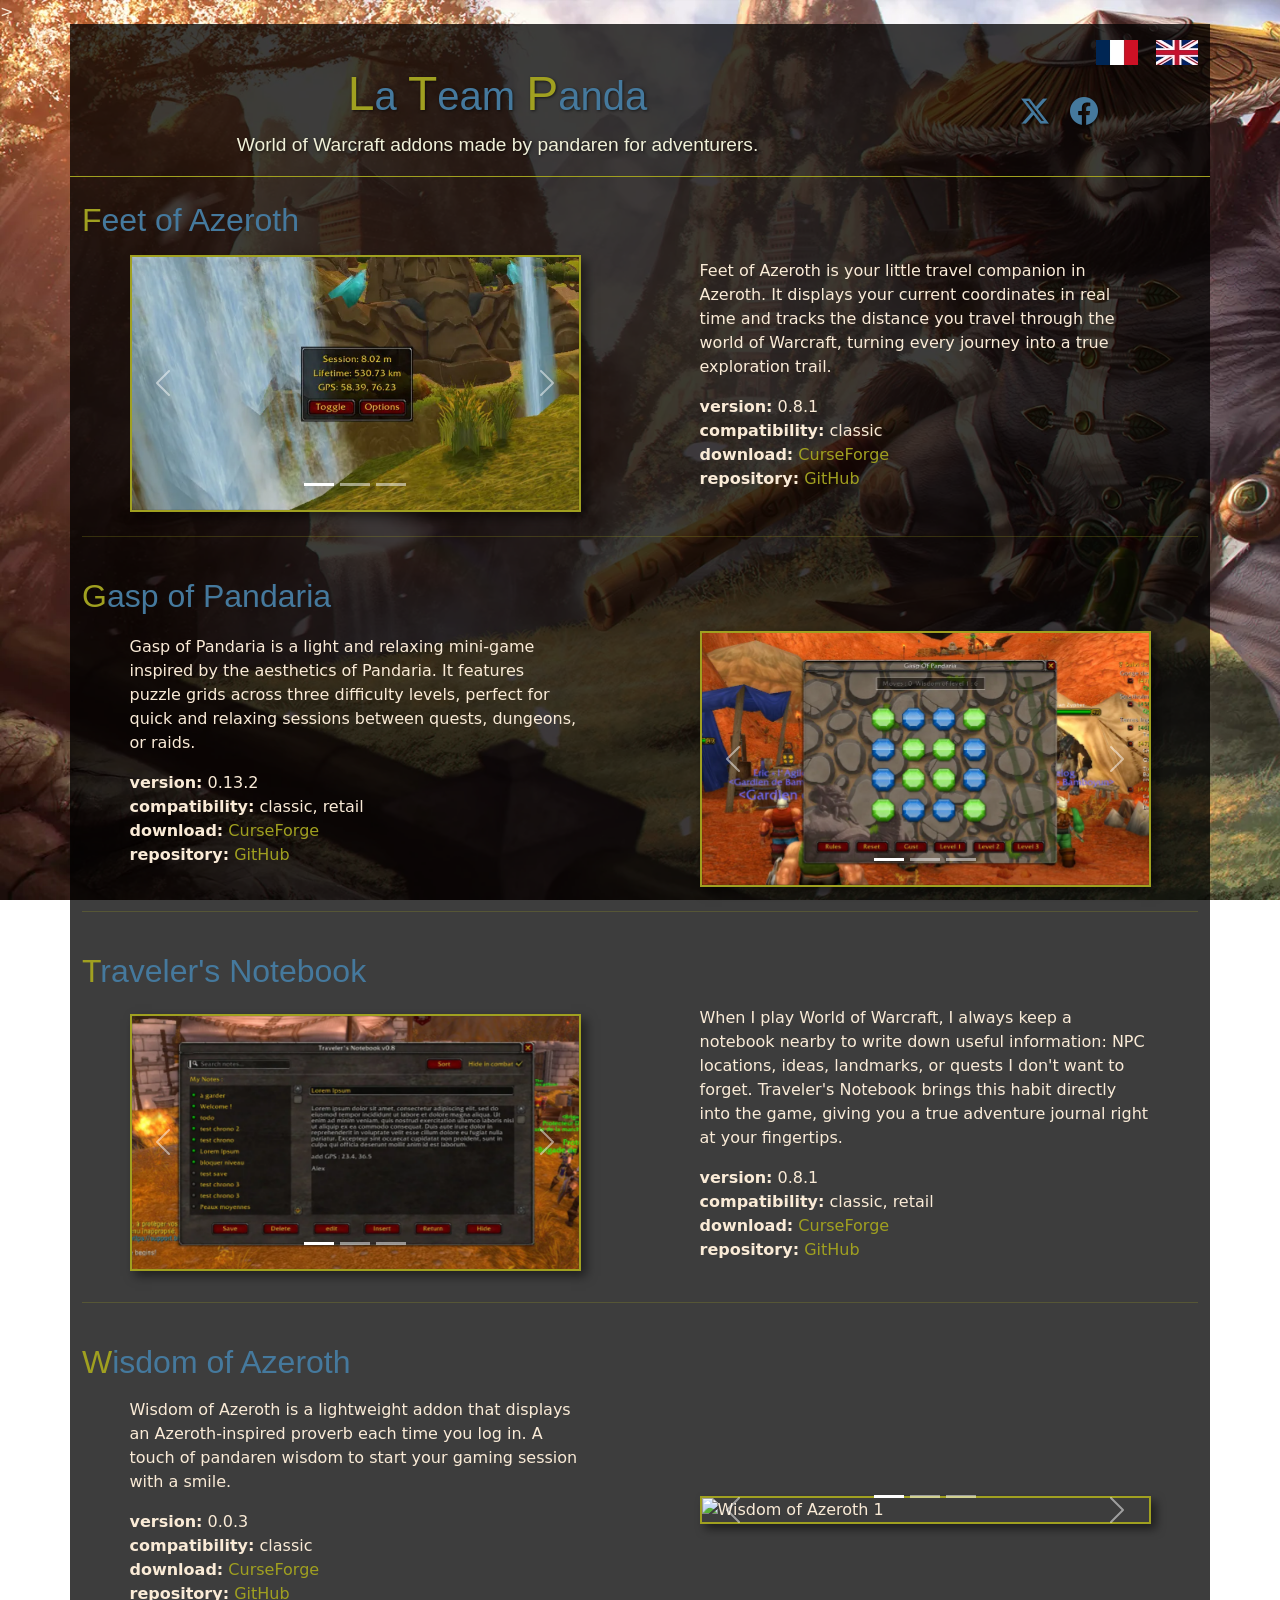
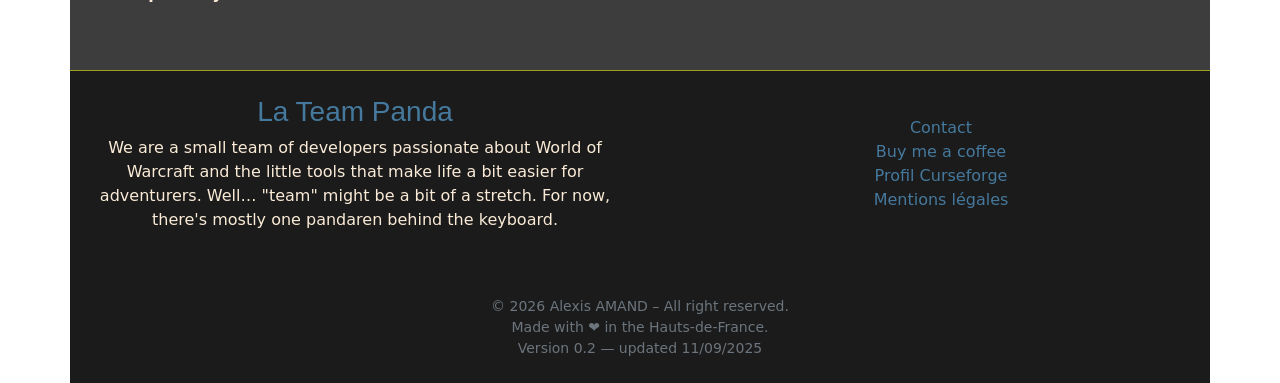
==== en/index.html @ 1f2f75a1 "Bug fix for the carousels in the English version" ====
<!doctype html>
<html lang="fr">
  <head>

    <meta charset="utf-8">
    <meta name="viewport" content="width=device-width, initial-scale=1">
    <title>La Team Panda – World of Warcraft Addons Made by Pandaren</title>
    <meta name="description" content="Lightweight and immersive World of Warcraft addons: tools, mini-games, and enhancements created by La Team Panda for the adventurers of Azeroth.">
>

    <meta name="google-site-verification" content="PNYmYTyiZox5U0rkSw8olmxf451d2nOMSfkwF_Nq8Zg" />

    <meta property="og:title" content="La Team Panda – Addons WoW pour aventuriers" />
    <meta property="og:description" content="Des addons World of Warcraft faits par des pandarens pour les aventuriers." />
    <meta property="og:image" content="/assets/img/background-01.webp" />

    <link rel="alternate" hreflang="fr" href="https://lateampanda.github.io/">
    <link rel="alternate" hreflang="en" href="https://lateampanda.github.io/en/">

    <link href="https://cdn.jsdelivr.net/npm/bootstrap@5.3.8/dist/css/bootstrap.min.css" rel="stylesheet" integrity="sha384-sRIl4kxILFvY47J16cr9ZwB07vP4J8+LH7qKQnuqkuIAvNWLzeN8tE5YBujZqJLB" crossorigin="anonymous">
    <link rel="stylesheet" href="https://cdn.jsdelivr.net/npm/bootstrap-icons@1.13.1/font/bootstrap-icons.min.css">
    <link href="https://fonts.cdnfonts.com/css/warcraft" rel="stylesheet">
    <link href="../assets/css/style.min.css" rel="stylesheet">

    <!-- Matomo -->
    <script>
      var _paq = window._paq = window._paq || [];
      /* tracker methods like "setCustomDimension" should be called before "trackPageView" */
      _paq.push(["setExcludedReferrers", ["histoiresdepoilus.test\/"]]);
      _paq.push(['trackPageView']);
      _paq.push(['enableLinkTracking']);
      (function() {
        var u="//matomo.boitasite.com/";
        _paq.push(['setTrackerUrl', u+'matomo.php']);
        _paq.push(['setSiteId', '14']);
        var d=document, g=d.createElement('script'), s=d.getElementsByTagName('script')[0];
        g.async=true; g.src=u+'matomo.js'; s.parentNode.insertBefore(g,s);
      })();
    </script>
    <!-- End Matomo Code -->

  </head>

  <body>

    <div class="container main">

      <header class="row text-center py-3 justify-content-around align-items-center">
        <div class="col-12 text-end">
          <a href="/" aria-label="Version française"><img src="/assets/img/fr.webp" alt="français"></a>
          &nbsp;&nbsp;
          <a href="/en/" aria-label="English version"><img src="/assets/img/en.webp" alt="English"></a>
        </div>
        <div class="col-9">
          <h1><span style="color:rgb(160, 160, 32);">L</span>a <span style="color:rgb(160, 160, 32);">T</span>eam <span style="color:rgb(160, 160, 32);">P</span>anda</h1>
          <span>World of Warcraft addons made by pandaren for adventurers.</span>
        </div>
        <div class="col-3">
          <a href="https://twitter.com/alexisamand" alt=" " target="_blank"><i class="bi bi-twitter-x fs-3 mx-2"></i></a>
          <a href="https://www.facebook.com/alexisamand" alt=" " target="_blank"><i class="bi bi-facebook fs-3 mx-2"></i></a>
          <a href="https://bsky.app/profile/alexisamand.bsky.social" alt=" " target="_blank"><i class="bi bi-bluesky fs-3 mx-2"></i></a>
        </div>
      </header>

      <section>

        <article class="mb-4">
          <div class="row">
            <div class="col-12">
              <h2 class="mt-4 pb-2">Feet of Azeroth</h2>
            </div>
          </div>
          <div class="row justify-content-around align-items-center">
            <div class="col-12 col-md-5">
              <div id="carouselFeet" class="carousel slide">
                <div class="carousel-indicators">
                  <button type="button" data-bs-target="#carouselFeet" data-bs-slide-to="0" class="active" aria-current="true" aria-label="Slide 1"></button>
                  <button type="button" data-bs-target="#carouselFeet" data-bs-slide-to="1" aria-label="Slide 2"></button>
                  <button type="button" data-bs-target="#carouselFeet" data-bs-slide-to="2" aria-label="Slide 3"></button>
                </div>
                <div class="carousel-inner" style="box-shadow: 5px 5px 10px rgba(0,0,0,0.5);">
                  <div class="carousel-item active">
                    <img src="/assets/img/feet-of-azeroth-01.webp" alt="Feet of Azeroth 1" class="d-block w-100">
                  </div>
                  <div class="carousel-item">
                    <img src="/assets/img/feet-of-azeroth-02.webp" alt="Feet of Azeroth 2" class="d-block w-100">
                  </div>
                  <div class="carousel-item">
                    <img src="/assets/img/feet-of-azeroth-03.webp" alt="Feet of Azeroth 3" class="d-block w-100">
                  </div>
                </div>
                <button class="carousel-control-prev" type="button" data-bs-target="#carouselFeet" data-bs-slide="prev">
                  <span class="carousel-control-prev-icon" aria-hidden="true"></span>
                  <span class="visually-hidden">Previous</span>
                </button>
                <button class="carousel-control-next" type="button" data-bs-target="#carouselFeet" data-bs-slide="next">
                  <span class="carousel-control-next-icon" aria-hidden="true"></span>
                  <span class="visually-hidden">Next</span>
                </button>
              </div>
            </div>
            <div class="col-12 col-md-5">
              <p>Feet of Azeroth is your little travel companion in Azeroth. It displays your current coordinates in real time and tracks the distance you travel through the world of Warcraft, turning every journey into a true exploration trail.</p>
              <p><strong>version:</strong> 0.8.1<br />
              <strong>compatibility:</strong> classic<br />
              <strong>download:</strong> <a href="https://www.curseforge.com/wow/addons/feet-of-azeroth" alt=" " target="_blank">CurseForge</a><br />
              <strong>repository:</strong> <a href="https://github.com/AlexisAmand/Addons-for-World-of-Warcraft-Classic/tree/main/FeetOfAzeroth" alt=" " target="_blank">GitHub</a></p>
            </div>
          </div>
        </article> 

        <hr style="color:rgb(160, 160, 32);width:100%;">

        <article class="mb-4">
          <div class="row">
            <div class="col-12">
              <h2 class="mt-4 pb-2">Gasp of Pandaria</h2>
            </div>
          </div>
          <div class="row justify-content-around align-items-center">
            <div class="col-12 col-md-5">
              <p>Gasp of Pandaria is a light and relaxing mini-game inspired by the aesthetics of Pandaria. It features puzzle grids across three difficulty levels, perfect for quick and relaxing sessions between quests, dungeons, or raids.</p>
              <p><strong>version:</strong> 0.13.2<br />
              <strong>compatibility:</strong> classic, retail<br />
              <strong>download:</strong> <a href="https://www.curseforge.com/wow/addons/gasp-of-pandaria" alt=" " target="_blank">CurseForge</a><br />
              <strong>repository:</strong> <a href="https://github.com/AlexisAmand/Addons-for-World-of-Warcraft-Classic/tree/main/GaspOfPandaria" alt=" " target="_blank">GitHub</a></p>
            </div>
            <div class="col-12 col-md-5">
              <div id="carouselGasp" class="carousel slide">
                <div class="carousel-indicators">
                  <button type="button" data-bs-target="#carouselGasp" data-bs-slide-to="0" class="active" aria-current="true" aria-label="Slide 1"></button>
                  <button type="button" data-bs-target="#carouselGasp" data-bs-slide-to="1" aria-label="Slide 2"></button>
                  <button type="button" data-bs-target="#carouselGasp" data-bs-slide-to="2" aria-label="Slide 3"></button>
                </div>
                <div class="carousel-inner" style="box-shadow: 5px 5px 10px rgba(0,0,0,0.5);">
                  <div class="carousel-item active">
                    <img src="/assets/img/gasp-of-pandaria-01.webp" alt="Feet of Azeroth 1" class="d-block w-100">
                  </div>
                  <div class="carousel-item">
                    <img src="/assets/img/gasp-of-pandaria-02.webp" alt="Feet of Azeroth 2" class="d-block w-100">
                  </div>
                  <div class="carousel-item">
                    <img src="/assets/img/gasp-of-pandaria-03.webp" alt="Feet of Azeroth 3" class="d-block w-100">
                  </div>
                </div>
                <button class="carousel-control-prev" type="button" data-bs-target="#carouselGasp" data-bs-slide="prev">
                  <span class="carousel-control-prev-icon" aria-hidden="true"></span>
                  <span class="visually-hidden">Previous</span>
                </button>
                <button class="carousel-control-next" type="button" data-bs-target="#carouselGasp" data-bs-slide="next">
                  <span class="carousel-control-next-icon" aria-hidden="true"></span>
                  <span class="visually-hidden">Next</span>
                </button>
              </div>
            </div>
          </div>
        </article>

        <hr style="color:rgb(160, 160, 32);width:100%;">
        
        <article class="mb-4">
          <div class="row">
            <div class="col-12">
              <h2 class="mt-4 pb-2">Traveler's Notebook</h2>
            </div>
          </div>
          <div class="row justify-content-around align-items-center">
            <div class="col-12 col-md-5">
              <div id="carouselTraveler" class="carousel slide">
                <div class="carousel-indicators">
                  <button type="button" data-bs-target="#carouselTraveler" data-bs-slide-to="0" class="active" aria-current="true" aria-label="Slide 1"></button>
                  <button type="button" data-bs-target="#carouselTraveler" data-bs-slide-to="1" aria-label="Slide 2"></button>
                  <button type="button" data-bs-target="#carouselTraveler" data-bs-slide-to="2" aria-label="Slide 3"></button>
                </div>
                <div class="carousel-inner" style="box-shadow: 5px 5px 10px rgba(0,0,0,0.5);">
                  <div class="carousel-item active">
                    <img src="/assets/img/travelers-notebook-01.webp" alt="Feet of Azeroth 1" class="d-block w-100">
                  </div>
                  <div class="carousel-item">
                    <img src="/assets/img/travelers-notebook-02.webp" alt="Feet of Azeroth 2" class="d-block w-100">
                  </div>
                  <div class="carousel-item">
                    <img src="/assets/img/travelers-notebook-03.webp" alt="Feet of Azeroth 3" class="d-block w-100">
                  </div>
                </div>
                <button class="carousel-control-prev" type="button" data-bs-target="#carouselTraveler" data-bs-slide="prev">
                  <span class="carousel-control-prev-icon" aria-hidden="true"></span>
                  <span class="visually-hidden">Previous</span>
                </button>
                <button class="carousel-control-next" type="button" data-bs-target="#carouselTraveler" data-bs-slide="next">
                  <span class="carousel-control-next-icon" aria-hidden="true"></span>
                  <span class="visually-hidden">Next</span>
                </button>
              </div>
            </div>
            <div class="col-12 col-md-5">
              <p>When I play World of Warcraft, I always keep a notebook nearby to write down useful information: NPC locations, ideas, landmarks, or quests I don't want to forget. Traveler's Notebook brings this habit directly into the game, giving you a true adventure journal right at your fingertips.</p>
              <p><strong>version:</strong> 0.8.1<br />
              <strong>compatibility:</strong> classic, retail<br />
              <strong>download:</strong> <a href="https://www.curseforge.com/wow/addons/travelers-notebook" alt=" " target="_blank">CurseForge</a><br />
              <strong>repository:</strong> <a href="https://github.com/AlexisAmand/Addons-for-World-of-Warcraft-Classic/tree/main/TravelersNotebook" alt=" " target="_blank">GitHub</a></p>
            </div>
          </div>
        </article>

        <hr style="color:rgb(160, 160, 32);width:100%;">

        <article class="mb-4">
          <div class="row">
            <div class="col-12">
              <h2 class="mt-4 pb-2">Wisdom of Azeroth</h2>
            </div>
          </div>
          <div class="row justify-content-around align-items-center">
            <div class="col-12 col-md-5">
              <p>Wisdom of Azeroth is a lightweight addon that displays an Azeroth-inspired proverb each time you log in. A touch of pandaren wisdom to start your gaming session with a smile.</p>
              <p><strong>version:</strong> 0.0.3<br />
              <strong>compatibility:</strong> classic<br />
              <strong>download:</strong> <a href="https://www.curseforge.com/wow/addons/wisdom-of-azeroth" alt=" " target="_blank">CurseForge</a><br />
              <strong>repository:</strong> <a href="https://github.com/AlexisAmand/Addons-for-World-of-Warcraft-Classic/tree/main/WisdomOfAzeroth" alt=" " target="_blank">GitHub</a></p>
            </div>
            <div class="col-12 col-md-5">
              <div id="carouselWisdom" class="carousel slide">
                <div class="carousel-indicators">
                  <button type="button" data-bs-target="#carouselWisdom" data-bs-slide-to="0" class="active" aria-current="true" aria-label="Slide 1"></button>
                  <button type="button" data-bs-target="#carouselWisdom" data-bs-slide-to="1" aria-label="Slide 2"></button>
                  <button type="button" data-bs-target="#carouselWisdom" data-bs-slide-to="2" aria-label="Slide 3"></button>
                </div>
                <div class="carousel-inner" style="box-shadow: 5px 5px 10px rgba(0,0,0,0.5);">
                  <div class="carousel-item active">
                    <img src="https://placehold.co/600x400?text=Wisdom+Of+Azeroth+1" alt="Wisdom of Azeroth 1" class="d-block w-100">
                  </div>
                  <div class="carousel-item">
                    <img src="https://placehold.co/600x400?text=Wisdom+Of+Azeroth+2" alt="Wisdom of Azeroth 2" class="d-block w-100">
                  </div>
                  <div class="carousel-item">
                    <img src="https://placehold.co/600x400?text=Wisdom+Of+Azeroth+3" alt="Wisdom of Azeroth 3" class="d-block w-100">
                  </div>
                </div>
                <button class="carousel-control-prev" type="button" data-bs-target="#carouselWisdom" data-bs-slide="prev">
                  <span class="carousel-control-prev-icon" aria-hidden="true"></span>
                  <span class="visually-hidden">Previous</span>
                </button>
                <button class="carousel-control-next" type="button" data-bs-target="#carouselWisdom" data-bs-slide="next">
                  <span class="carousel-control-next-icon" aria-hidden="true"></span>
                  <span class="visually-hidden">Next</span>
                </button>
              </div>
            </div>
          </div>
        </article>

      </section>

      <footer class="mt-5 py-4 row justify-content-around align-items-center">
          <div class="col-12 col-md-6 text-center">
            <h3>La Team Panda</h3>
            <p>We are a small team of developers passionate about World of Warcraft and the little tools that make life a bit easier for adventurers. Well… "team" might be a bit of a stretch. For now, there's mostly one pandaren behind the keyboard.</p>
          </div>
          <div class="col-12 col-md-6 text-center">
            <ul>
              <li class="list-group-item"><a href="#" data-bs-toggle="modal" data-bs-target="#exampleModal">Contact</a></li>
              <li class="list-group-item"><a href="http://buymeacoffee.com/alexisamand" alt=" " target="_blank">Buy me a coffee</a></li>
              <li class="list-group-item"><a href="https://www.curseforge.com/members/hanslex/projects" alt=" " target="_blank">Profil Curseforge</a></li>
              <li class="list-group-item"><a href="#">Mentions légales</a></li>
          </ul>
          </div>    
          <div class="col-12">
            <div class="text-secondary small text-center pt-5">
              © 2026 Alexis AMAND – All right reserved.<br>
              Made with ❤️ in the Hauts-de-France.<br>
              Version 0.2 — updated 11/09/2025
            </div>
          </div>

      </footer> 

    </div>

    <div class="modal fade" id="exampleModal" tabindex="-1" aria-labelledby="exampleModalLabel" aria-hidden="true">
      <div class="modal-dialog modal-dialog-centered">
        <div class="modal-content">
          <div class="modal-header">
            <h5 class="modal-title">Une question ? Écrivez-nous</h5>
            <button type="button" class="btn-close" data-bs-dismiss="modal" aria-label="Close"></button>
          </div>
          <div class="modal-body">
            <strong>mail:</strong> <a href="mailto:alexis.amand@gmail.com" alt=" ">alexis.amand@gmail.com</a><br />
            <strong>twitter:</strong> <a href="https://twitter.com/alexisamand" alt=" " target="_blank">https://twitter.com/alexisamand</a><br />
            <strong>bi-bluesky:</strong> <a href="https://bsky.app/profile/alexisamand.bsky.social" alt=" " target="_blank">https://bsky.app/profile/alexisamand.bsky.social</a><br />
            <strong>facebook:</strong> <a href="https://www.facebook.com/alexisamand" alt=" " target="_blank">https://www.facebook.com/alexisamand</a><br /><br />

            <strong>Soutenir:</strong> <a href="http://buymeacoffee.com/alexisamand" alt=" " target="_blank">Buy me a coffee !</a><br />
          </div>
          <div class="modal-footer">
            <button type="button" class="btn btn-secondary mx-auto" data-bs-dismiss="modal">Fermer</button>
          </div>
        </div>
      </div>
    </div>

    <script src="https://cdn.jsdelivr.net/npm/bootstrap@5.3.8/dist/js/bootstrap.bundle.min.js" integrity="sha384-FKyoEForCGlyvwx9Hj09JcYn3nv7wiPVlz7YYwJrWVcXK/BmnVDxM+D2scQbITxI" crossorigin="anonymous"></script>
  </body>
</html>
---- assets/css/style.min.css ----
body{background-image:url(../img/background-01.webp);background-attachment:fixed;background-size:cover;color:#faebd7}.main{background-color:#000000c2}h1,h2,h3{color:rgb(69 121 157)}h2{font-family:warcraft,sans-serif}h2::first-letter{color:#a0a020}h3{font-family:warcraft,sans-serif}header{font-family:warcraft,sans-serif;border-bottom:1px solid #a0a020;text-shadow:1px 1px 3px rgba(0,0,0,.6)}header span{font-size:1.2em;color:#f0f0d8}header a:link i{color:rgb(69 121 157)}header a:visited i{color:rgb(69 121 157);text-decoration:none}header a:hover i{color:#a0a020}section a:link{color:#a0a020;text-decoration:none}section a:visited{color:#a0a020;text-decoration:none}section a:hover{color:#a0a020;text-decoration:underline}footer{background-color:#0000008c;border-top:1px solid #a0a020}footer a:link{color:rgb(69 121 157);text-decoration:none}footer a:visited{color:rgb(69 121 157);text-decoration:none}footer a:hover{color:rgb(69 121 157);text-decoration:underline}.carousel-inner{border:2px solid #a0a020}.modal-header{border-bottom:none}.modal-content{color:#faebd7;background-color:#000000d4;border:1px solid #a0a020;border-radius:var(--bs-modal-border-radius)}.modal-content a:link{color:rgb(69 121 157);text-decoration:none}.modal-content a:visited{color:rgb(69 121 157);text-decoration:none}.modal-content a:hover{color:rgb(69 121 157);text-decoration:underline}.modal-footer{border-top:none}
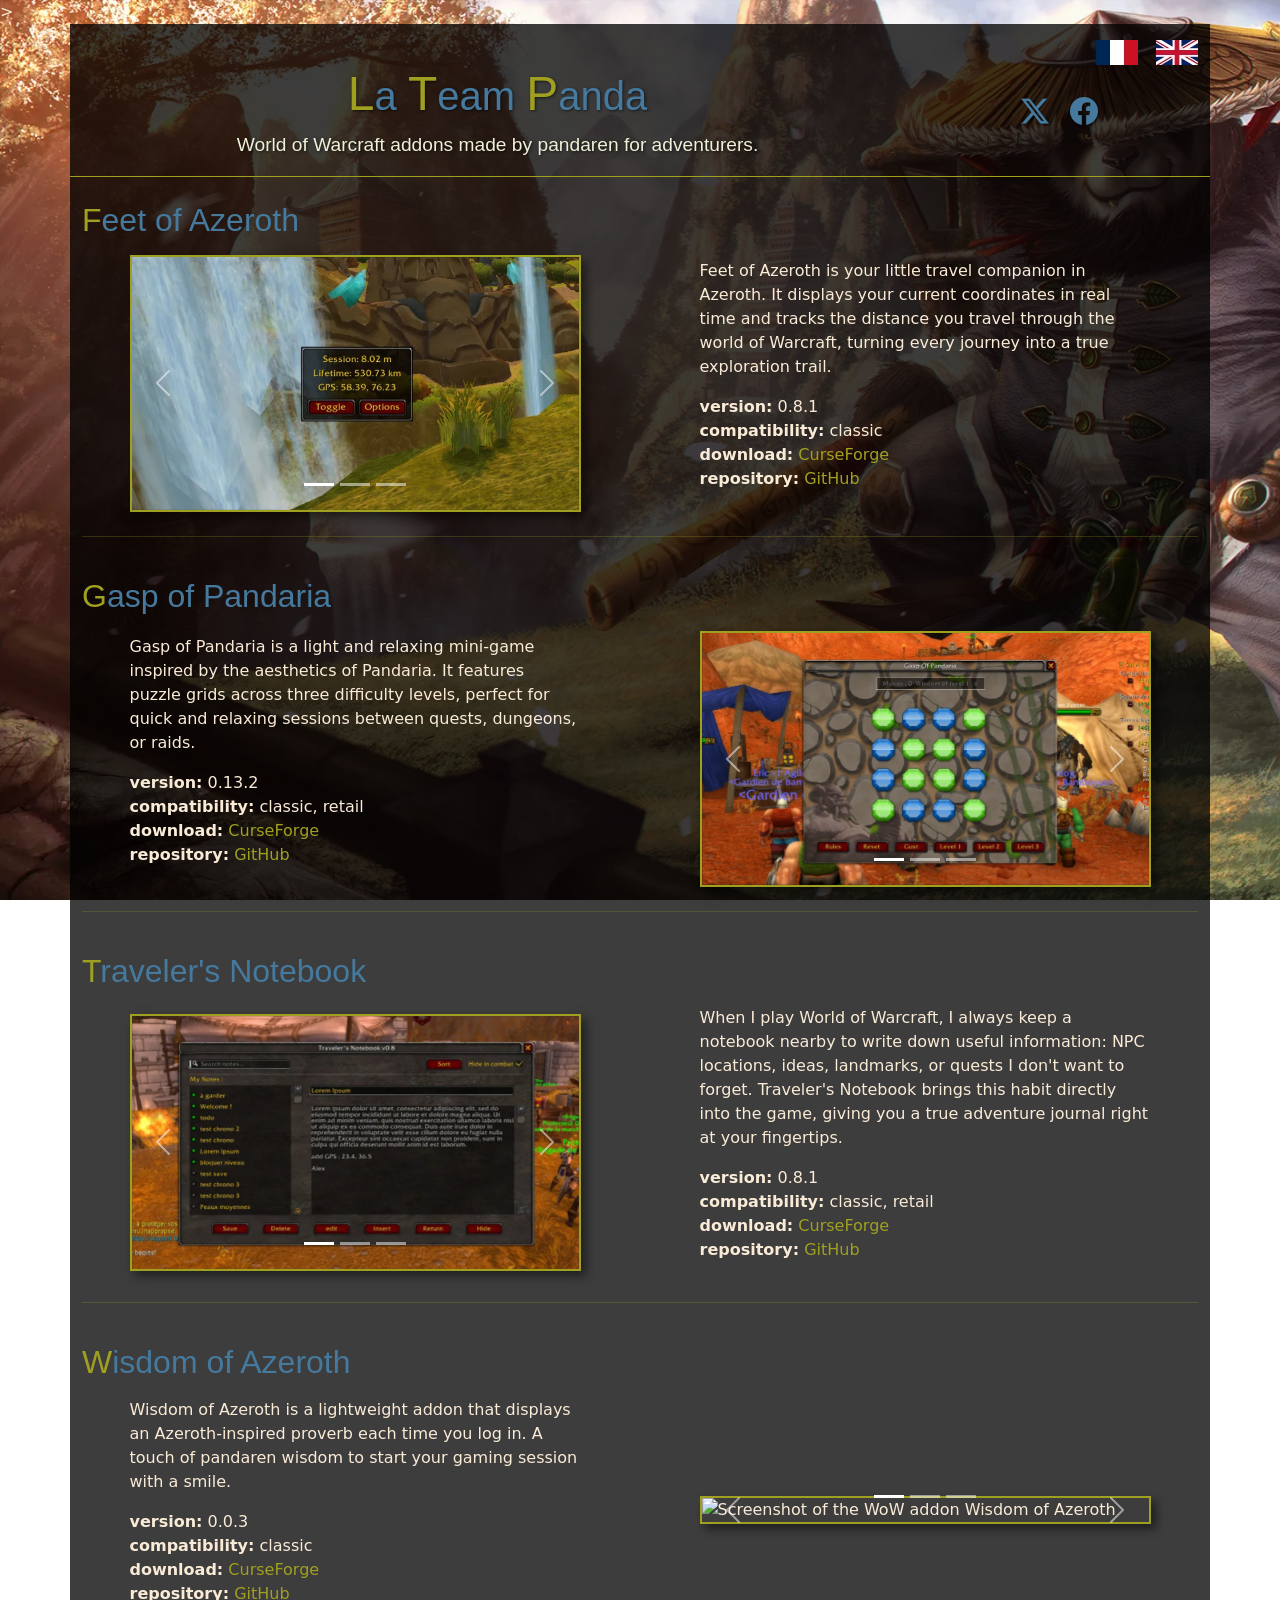
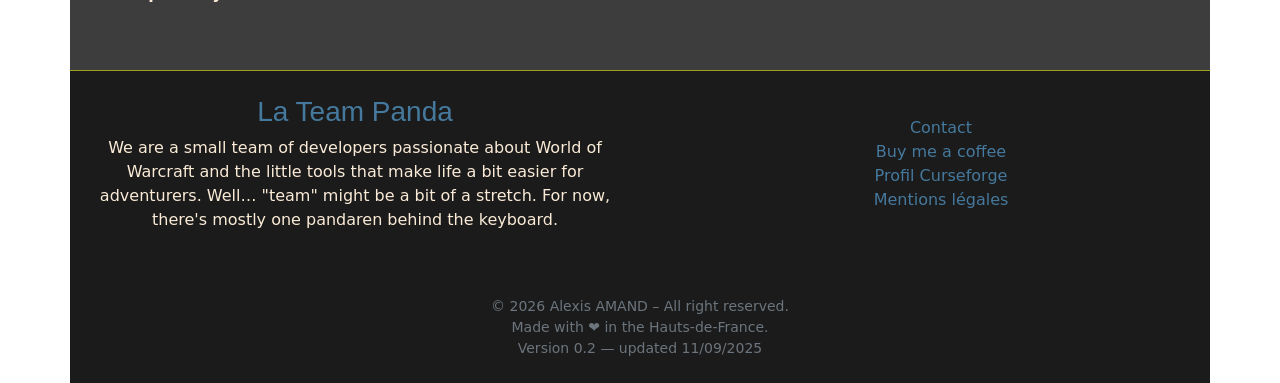
==== commit 10b8a3ff: "un peu de seo" ====
--- a/en/index.html
+++ b/en/index.html
@@ -13,6 +13,11 @@
     <meta property="og:title" content="La Team Panda – Addons WoW pour aventuriers" />
     <meta property="og:description" content="Des addons World of Warcraft faits par des pandarens pour les aventuriers." />
     <meta property="og:image" content="/assets/img/background-01.webp" />
+
+    <link rel="canonical" href="https://lateampanda.github.io/en/">
+    <link rel="alternate" hreflang="fr" href="https://lateampanda.github.io/">
+    <link rel="alternate" hreflang="en" href="https://lateampanda.github.io/en/">
+    <link rel="alternate" hreflang="x-default" href="https://lateampanda.github.io/">
 
     <link rel="alternate" hreflang="fr" href="https://lateampanda.github.io/">
     <link rel="alternate" hreflang="en" href="https://lateampanda.github.io/en/">
@@ -80,13 +85,13 @@
                 </div>
                 <div class="carousel-inner" style="box-shadow: 5px 5px 10px rgba(0,0,0,0.5);">
                   <div class="carousel-item active">
-                    <img src="/assets/img/feet-of-azeroth-01.webp" alt="Feet of Azeroth 1" class="d-block w-100">
-                  </div>
-                  <div class="carousel-item">
-                    <img src="/assets/img/feet-of-azeroth-02.webp" alt="Feet of Azeroth 2" class="d-block w-100">
-                  </div>
-                  <div class="carousel-item">
-                    <img src="/assets/img/feet-of-azeroth-03.webp" alt="Feet of Azeroth 3" class="d-block w-100">
+                    <img src="/assets/img/feet-of-azeroth-01.webp" alt="Screenshot of the WoW addon Feet of Azeroth" class="d-block w-100">
+                  </div>
+                  <div class="carousel-item">
+                    <img src="/assets/img/feet-of-azeroth-02.webp" alt="Screenshot of the WoW addon Feet of Azeroth" class="d-block w-100">
+                  </div>
+                  <div class="carousel-item">
+                    <img src="/assets/img/feet-of-azeroth-03.webp" alt="Screenshot of the WoW addon Feet of Azeroth" class="d-block w-100">
                   </div>
                 </div>
                 <button class="carousel-control-prev" type="button" data-bs-target="#carouselFeet" data-bs-slide="prev">
@@ -134,13 +139,13 @@
                 </div>
                 <div class="carousel-inner" style="box-shadow: 5px 5px 10px rgba(0,0,0,0.5);">
                   <div class="carousel-item active">
-                    <img src="/assets/img/gasp-of-pandaria-01.webp" alt="Feet of Azeroth 1" class="d-block w-100">
-                  </div>
-                  <div class="carousel-item">
-                    <img src="/assets/img/gasp-of-pandaria-02.webp" alt="Feet of Azeroth 2" class="d-block w-100">
-                  </div>
-                  <div class="carousel-item">
-                    <img src="/assets/img/gasp-of-pandaria-03.webp" alt="Feet of Azeroth 3" class="d-block w-100">
+                    <img src="/assets/img/gasp-of-pandaria-01.webp" alt="Screenshot of the WoW addon Feet of Azeroth" class="d-block w-100">
+                  </div>
+                  <div class="carousel-item">
+                    <img src="/assets/img/gasp-of-pandaria-02.webp" alt="Screenshot of the WoW addon Feet of Azeroth" class="d-block w-100">
+                  </div>
+                  <div class="carousel-item">
+                    <img src="/assets/img/gasp-of-pandaria-03.webp" alt="Screenshot of the WoW addon Feet of Azeroth" class="d-block w-100">
                   </div>
                 </div>
                 <button class="carousel-control-prev" type="button" data-bs-target="#carouselGasp" data-bs-slide="prev">
@@ -174,13 +179,13 @@
                 </div>
                 <div class="carousel-inner" style="box-shadow: 5px 5px 10px rgba(0,0,0,0.5);">
                   <div class="carousel-item active">
-                    <img src="/assets/img/travelers-notebook-01.webp" alt="Feet of Azeroth 1" class="d-block w-100">
-                  </div>
-                  <div class="carousel-item">
-                    <img src="/assets/img/travelers-notebook-02.webp" alt="Feet of Azeroth 2" class="d-block w-100">
-                  </div>
-                  <div class="carousel-item">
-                    <img src="/assets/img/travelers-notebook-03.webp" alt="Feet of Azeroth 3" class="d-block w-100">
+                    <img src="/assets/img/travelers-notebook-01.webp" alt="Screenshot of the WoW addon Traveler's Notebookh" class="d-block w-100">
+                  </div>
+                  <div class="carousel-item">
+                    <img src="/assets/img/travelers-notebook-02.webp" alt="Screenshot of the WoW addon Traveler's Notebook" class="d-block w-100">
+                  </div>
+                  <div class="carousel-item">
+                    <img src="/assets/img/travelers-notebook-03.webp" alt="Screenshot of the WoW addon Traveler's Notebookh" class="d-block w-100">
                   </div>
                 </div>
                 <button class="carousel-control-prev" type="button" data-bs-target="#carouselTraveler" data-bs-slide="prev">
@@ -228,13 +233,13 @@
                 </div>
                 <div class="carousel-inner" style="box-shadow: 5px 5px 10px rgba(0,0,0,0.5);">
                   <div class="carousel-item active">
-                    <img src="https://placehold.co/600x400?text=Wisdom+Of+Azeroth+1" alt="Wisdom of Azeroth 1" class="d-block w-100">
-                  </div>
-                  <div class="carousel-item">
-                    <img src="https://placehold.co/600x400?text=Wisdom+Of+Azeroth+2" alt="Wisdom of Azeroth 2" class="d-block w-100">
-                  </div>
-                  <div class="carousel-item">
-                    <img src="https://placehold.co/600x400?text=Wisdom+Of+Azeroth+3" alt="Wisdom of Azeroth 3" class="d-block w-100">
+                    <img src="https://placehold.co/600x400?text=Wisdom+Of+Azeroth+1" alt="Screenshot of the WoW addon Wisdom of Azeroth" class="d-block w-100">
+                  </div>
+                  <div class="carousel-item">
+                    <img src="https://placehold.co/600x400?text=Wisdom+Of+Azeroth+2" alt="Screenshot of the WoW addon Wisdom of Azeroth" class="d-block w-100">
+                  </div>
+                  <div class="carousel-item">
+                    <img src="https://placehold.co/600x400?text=Wisdom+Of+Azeroth+3" alt="Screenshot of the WoW addon Wisdom of Azeroth" class="d-block w-100">
                   </div>
                 </div>
                 <button class="carousel-control-prev" type="button" data-bs-target="#carouselWisdom" data-bs-slide="prev">
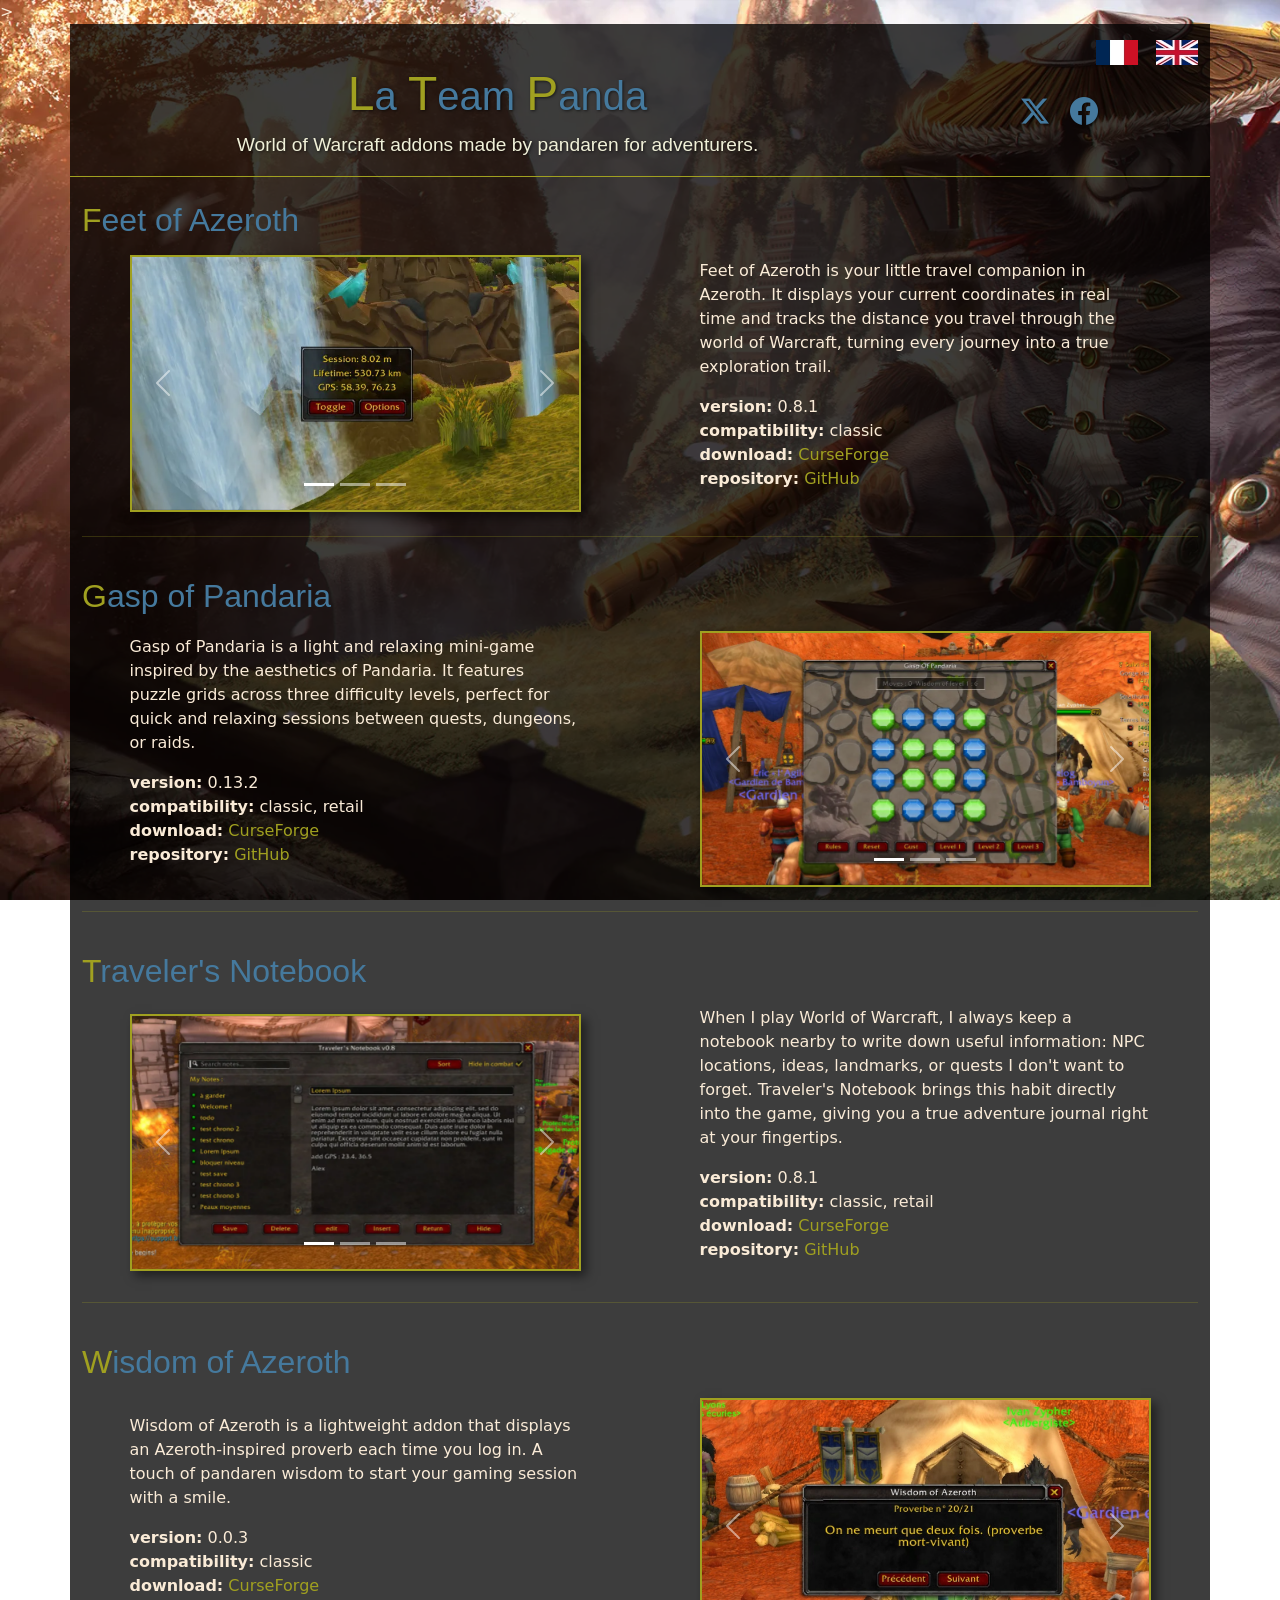
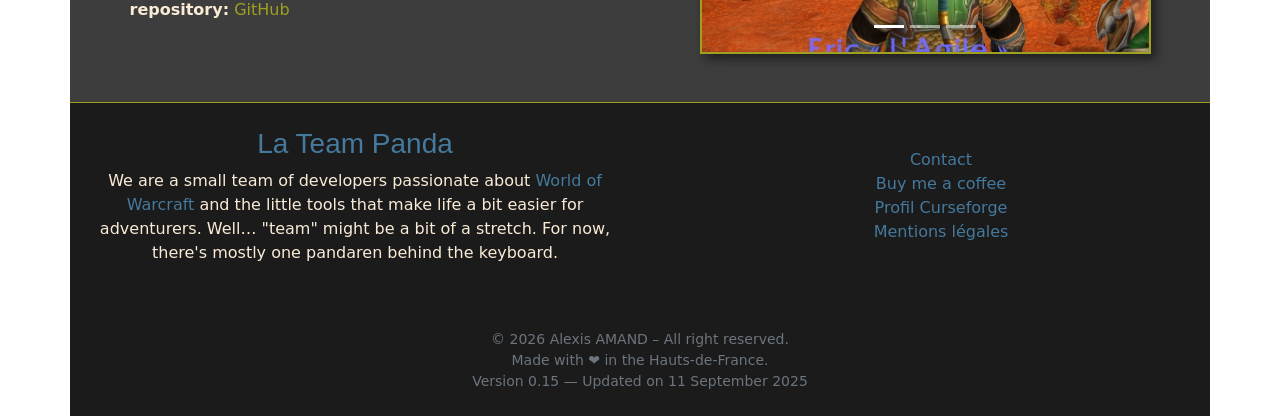
==== commit 1b351b08: "screenshots for Wisdom" ====
--- a/en/index.html
+++ b/en/index.html
@@ -233,13 +233,13 @@
                 </div>
                 <div class="carousel-inner" style="box-shadow: 5px 5px 10px rgba(0,0,0,0.5);">
                   <div class="carousel-item active">
-                    <img src="https://placehold.co/600x400?text=Wisdom+Of+Azeroth+1" alt="Screenshot of the WoW addon Wisdom of Azeroth" class="d-block w-100">
-                  </div>
-                  <div class="carousel-item">
-                    <img src="https://placehold.co/600x400?text=Wisdom+Of+Azeroth+2" alt="Screenshot of the WoW addon Wisdom of Azeroth" class="d-block w-100">
-                  </div>
-                  <div class="carousel-item">
-                    <img src="https://placehold.co/600x400?text=Wisdom+Of+Azeroth+3" alt="Screenshot of the WoW addon Wisdom of Azeroth" class="d-block w-100">
+                    <img src="/assets/img/wisdom-01.webp" alt="Screenshot of the WoW addon Wisdom of Azeroth" class="d-block w-100">
+                  </div>
+                  <div class="carousel-item">
+                    <img src="/assets/img/wisdom-02.webp" alt="Screenshot of the WoW addon Wisdom of Azeroth" class="d-block w-100">
+                  </div>
+                  <div class="carousel-item">
+                    <img src="/assets/img/wisdom-03.webp" alt="Screenshot of the WoW addon Wisdom of Azeroth" class="d-block w-100">
                   </div>
                 </div>
                 <button class="carousel-control-prev" type="button" data-bs-target="#carouselWisdom" data-bs-slide="prev">
@@ -260,7 +260,7 @@
       <footer class="mt-5 py-4 row justify-content-around align-items-center">
           <div class="col-12 col-md-6 text-center">
             <h3>La Team Panda</h3>
-            <p>We are a small team of developers passionate about World of Warcraft and the little tools that make life a bit easier for adventurers. Well… "team" might be a bit of a stretch. For now, there's mostly one pandaren behind the keyboard.</p>
+            <p>We are a small team of developers passionate about <a href="https://www.instant-gaming.com/?igr=gamer-ee4499">World of Warcraft</a> and the little tools that make life a bit easier for adventurers. Well… "team" might be a bit of a stretch. For now, there's mostly one pandaren behind the keyboard.</p>
           </div>
           <div class="col-12 col-md-6 text-center">
             <ul>
@@ -274,7 +274,7 @@
             <div class="text-secondary small text-center pt-5">
               © 2026 Alexis AMAND – All right reserved.<br>
               Made with ❤️ in the Hauts-de-France.<br>
-              Version 0.2 — updated 11/09/2025
+              Version 0.15 — Updated on 11 September 2025
             </div>
           </div>
 
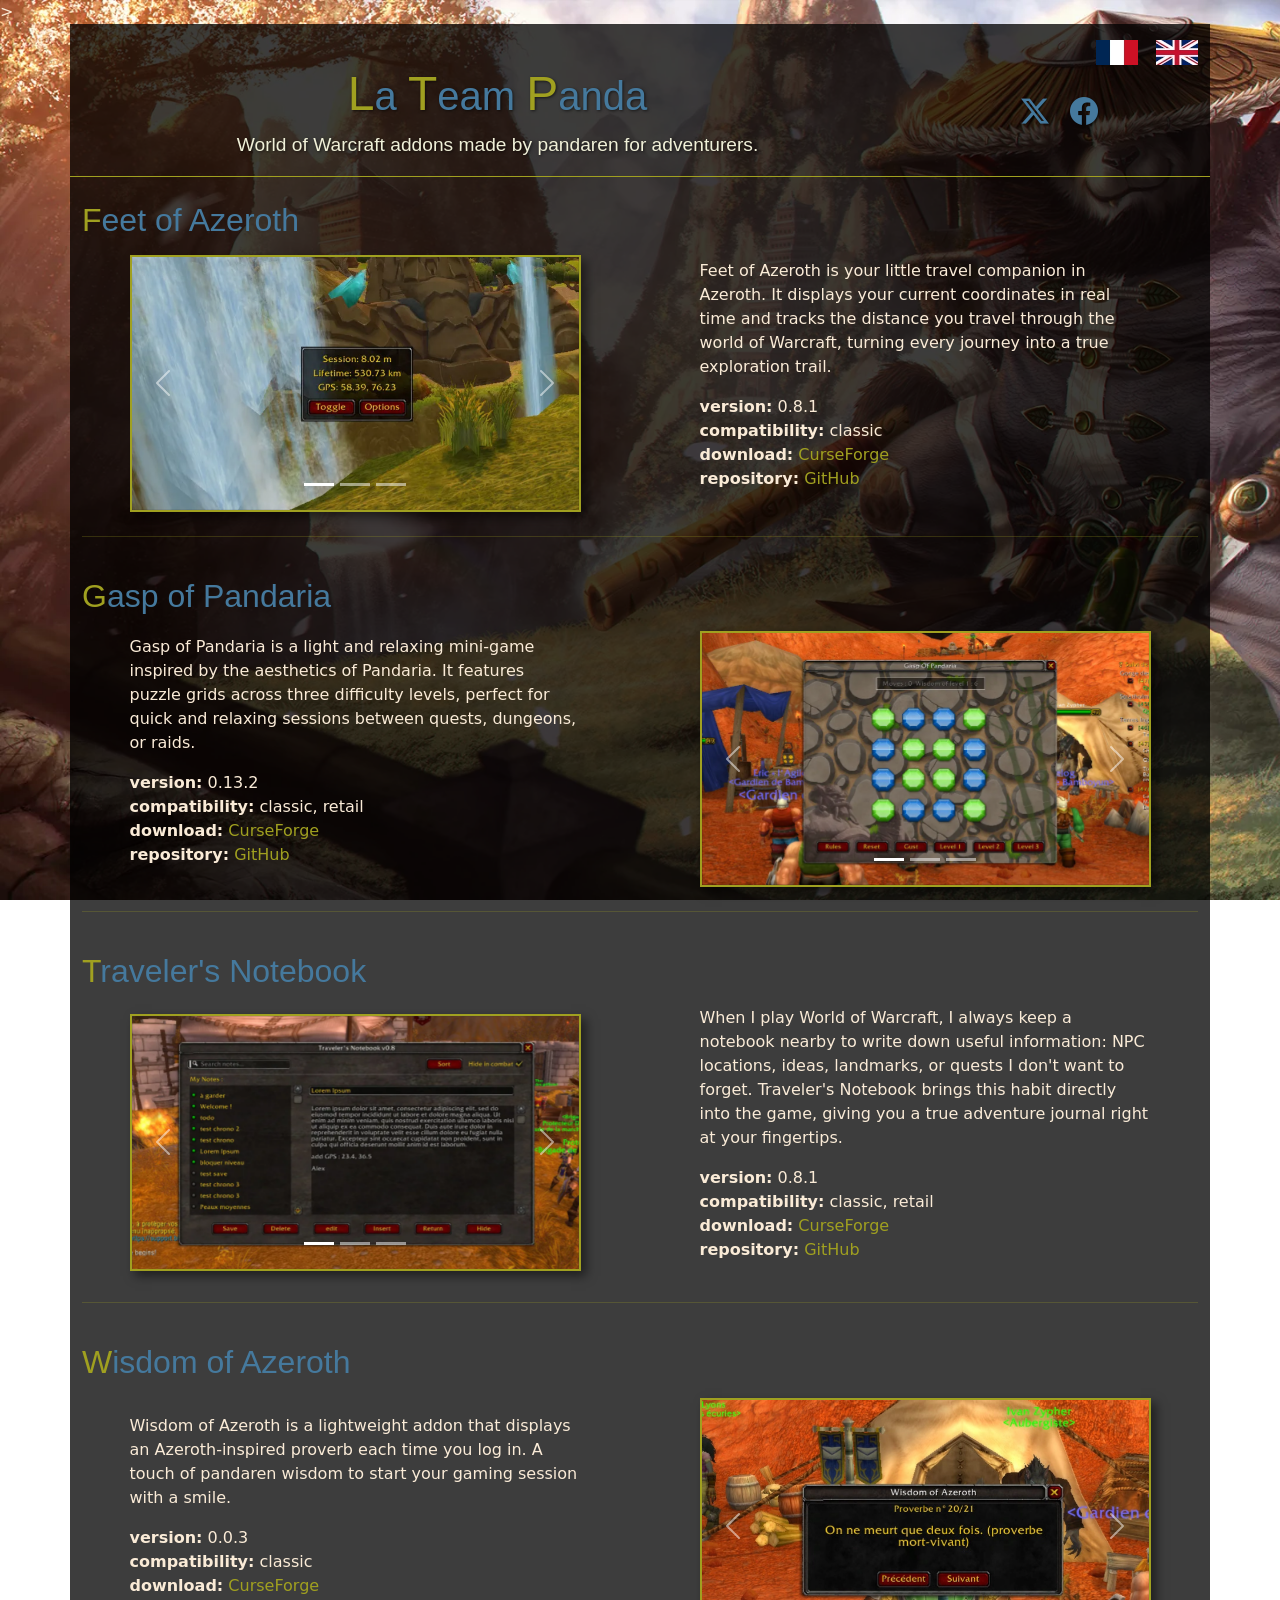
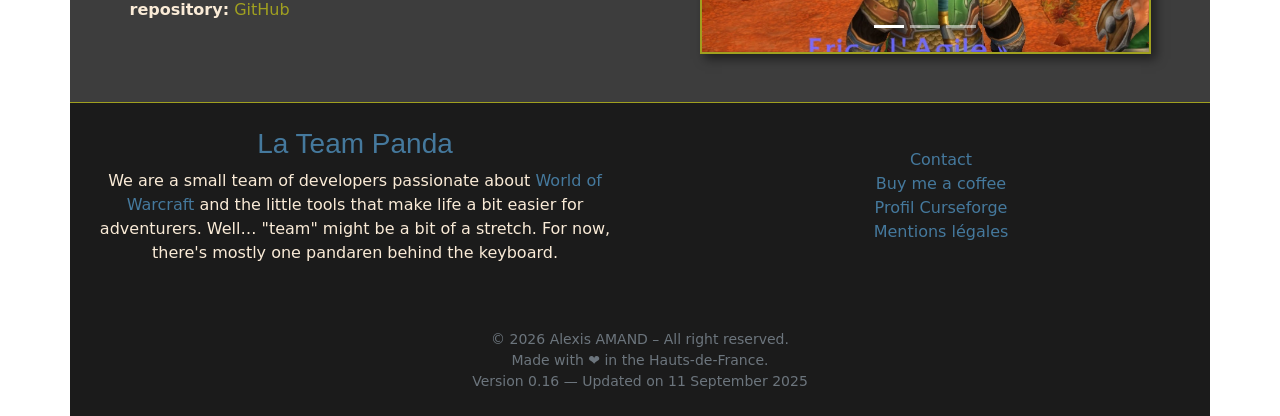
==== commit 093da483: "add sitemap et robots.txt" ====
--- a/en/index.html
+++ b/en/index.html
@@ -274,7 +274,7 @@
             <div class="text-secondary small text-center pt-5">
               © 2026 Alexis AMAND – All right reserved.<br>
               Made with ❤️ in the Hauts-de-France.<br>
-              Version 0.15 — Updated on 11 September 2025
+              Version 0.16 — Updated on 11 September 2025
             </div>
           </div>
 
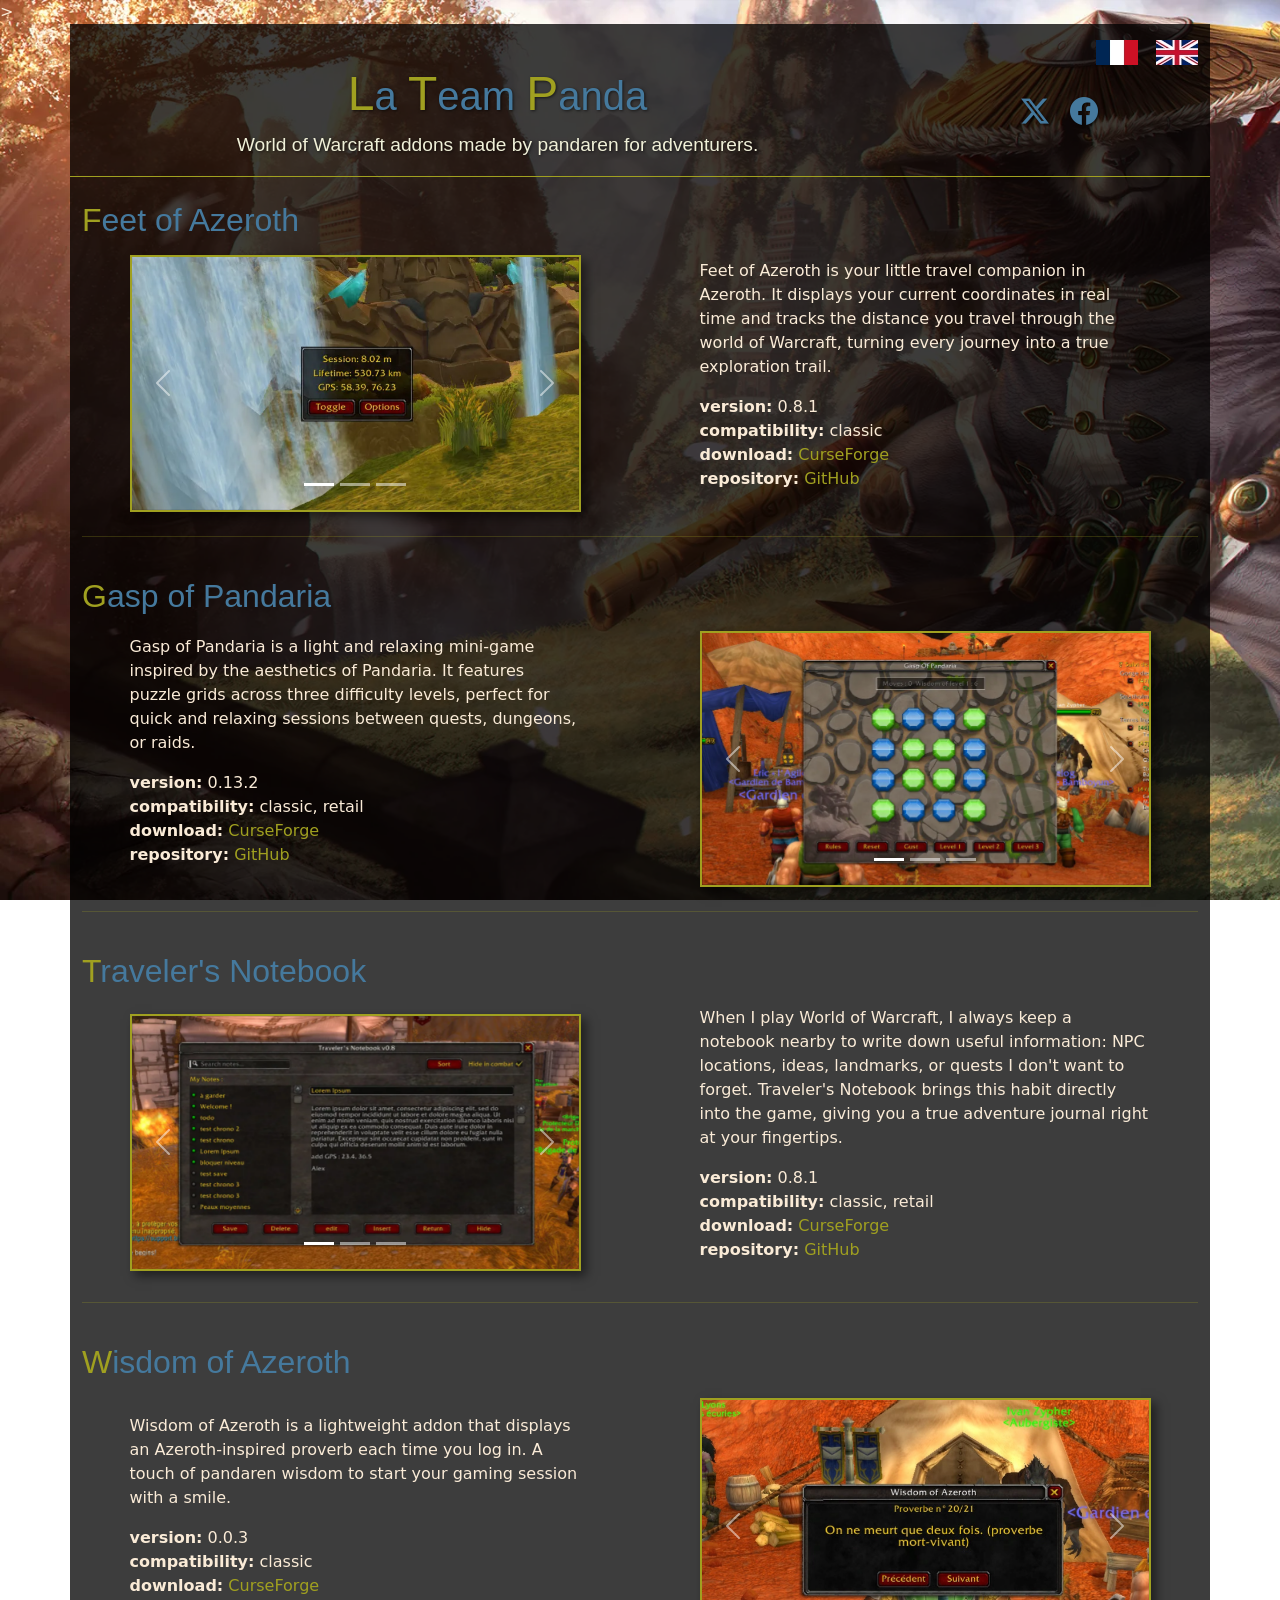
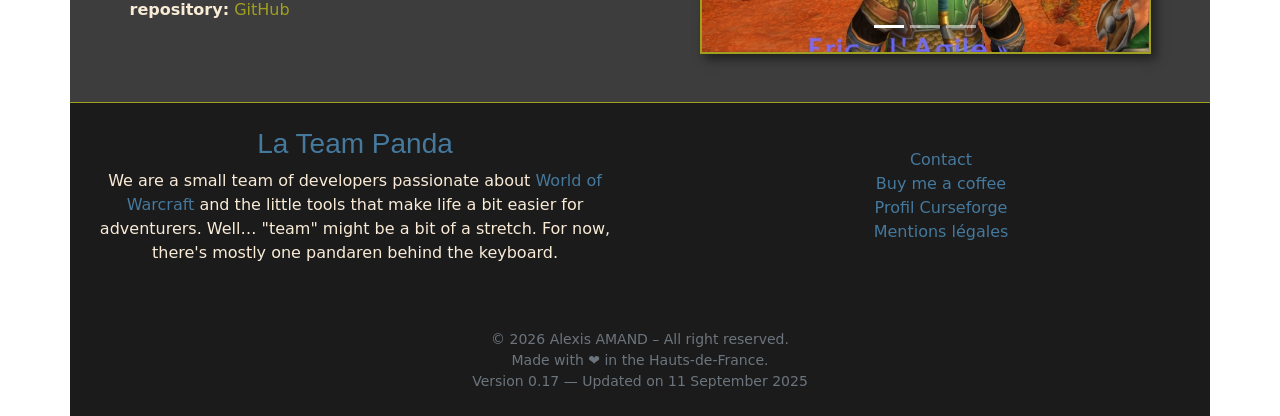
==== commit a73b7ba0: "add favicons" ====
--- a/en/index.html
+++ b/en/index.html
@@ -7,8 +7,8 @@
     <title>La Team Panda – World of Warcraft Addons Made by Pandaren</title>
     <meta name="description" content="Lightweight and immersive World of Warcraft addons: tools, mini-games, and enhancements created by La Team Panda for the adventurers of Azeroth.">
 >
-
     <meta name="google-site-verification" content="PNYmYTyiZox5U0rkSw8olmxf451d2nOMSfkwF_Nq8Zg" />
+    <link rel="icon" type="image/x-icon" href="/assets/img/icon.png">
 
     <meta property="og:title" content="La Team Panda – Addons WoW pour aventuriers" />
     <meta property="og:description" content="Des addons World of Warcraft faits par des pandarens pour les aventuriers." />
@@ -274,7 +274,7 @@
             <div class="text-secondary small text-center pt-5">
               © 2026 Alexis AMAND – All right reserved.<br>
               Made with ❤️ in the Hauts-de-France.<br>
-              Version 0.16 — Updated on 11 September 2025
+              Version 0.17 — Updated on 11 September 2025
             </div>
           </div>
 
